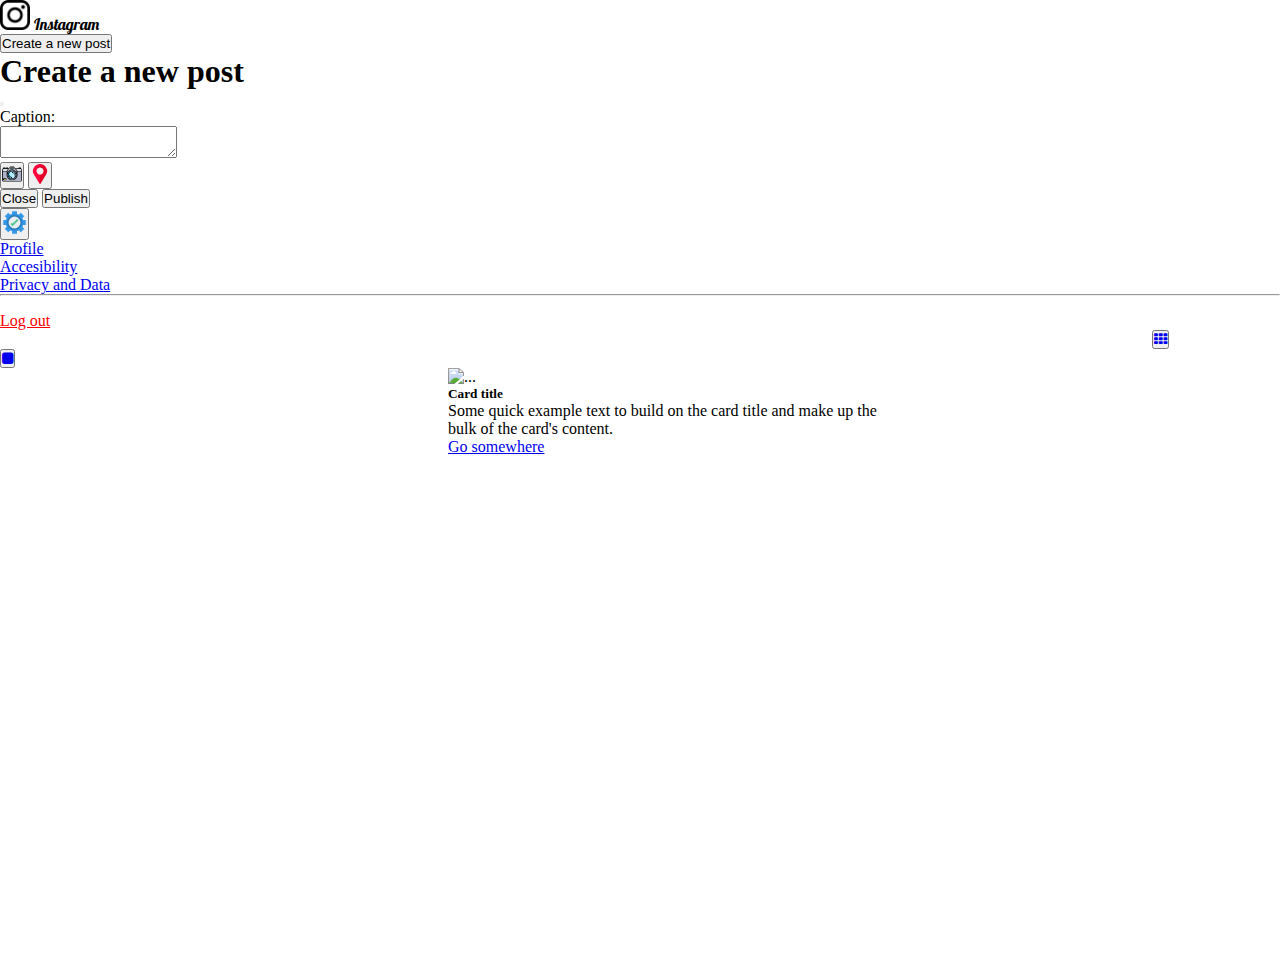
==== post.html @ ad2f394e "Funcionamiento de gallery e inicio del feed" ====
<!DOCTYPE html>
<html lang="es">
  <head>
    <meta charset="utf-8" />
    <meta name="viewport" content="width=device-width, initial-scale=1" />
    <title>Ejercicio Instagram Bootstrap Multimedios</title>
    <link
      href="https://cdn.jsdelivr.net/npm/bootstrap@5.3.0-alpha3/dist/css/bootstrap.min.css"
      rel="stylesheet"
      integrity="sha384-KK94CHFLLe+nY2dmCWGMq91rCGa5gtU4mk92HdvYe+M/SXH301p5ILy+dN9+nJOZ"
      crossorigin="anonymous"
    />
    <link rel="stylesheet" href="styles.css" />
    <link rel="preconnect" href="https://fonts.googleapis.com" />
    <link rel="preconnect" href="https://fonts.gstatic.com" crossorigin />
    <link
      href="https://fonts.googleapis.com/css2?family=Lobster&family=Oswald:wght@300&family=Rubik&display=swap"
      rel="stylesheet"
    />
    <link rel="shortcut icon" href="img/instagram.png" />
    <link rel="stylesheet" href="https://cdnjs.cloudflare.com/ajax/libs/font-awesome/4.7.0/css/font-awesome.min.css">
    
  </head>

  <body>
    <nav class="navbar bg-body-tertiary ">
      <div class="container-fluid">
        <div class="navbar-brand">
          <img
            class="icon-instagram"
            src="img/logotipo-de-instagram.png"
            alt="Logo instagram"
          />
          <a class="navbar-brand-text" href="#">Instagram</a>
        </div>
        <div class="d-flex">
          <button
            type="button"
            class="btn btn-success me-2"
            data-bs-toggle="modal"
            data-bs-target="#createNewPostModal"
          >
            Create a new post
          </button>

          <div
            class="modal fade"
            id="createNewPostModal"
            tabindex="-1"
            aria-labelledby="exampleModalLabel"
            aria-hidden="true"
          >
            <div class="modal-dialog">
              <div class="modal-content">
                <div class="modal-header">
                  <h1 class="modal-title fs-5" id="exampleModalLabel">
                    Create a new post
                  </h1>
                  <button
                    type="button"
                    class="btn-close"
                    data-bs-dismiss="modal"
                    aria-label="Close"
                  ></button>
                </div>
                <div class="modal-body">
                  <p>Caption:</p>
                  <textarea class="form-control" id="message-text"></textarea>
                  <div class="btn">
                    <button
                      type="button"
                      class="btn btn-light"
                      data-bs-dismiss="modal"
                    >
                      <img
                        class="img-camara"
                        src="img/camara-fotografica.png"
                        alt="camara fotos"
                      />
                    </button>
                    <button type="button" class="btn btn-light">
                      <img
                        class="img-camara"
                        src="img/marcador-de-posicion.png"
                        alt="camara fotos"
                      />
                    </button>
                  </div>
                </div>
                <div class="modal-footer">
                  <button
                    type="button"
                    class="btn btn-secondary"
                    data-bs-dismiss="modal"
                  >
                    Close
                  </button>
                  <button type="button" class="btn btn-success">Publish</button>
                </div>
              </div>
            </div>
          </div>

          <div class="btn-group">
            <button
              class="btn btn-secondary btn-lg dropdown-toggle"
              type="button"
              data-bs-toggle="dropdown"
              aria-expanded="false"
            >
              <img
                class="img-config"
                src="img/engranajes-de-configuracion.png"
                alt=""
              />
            </button>
            <ul class="dropdown-menu">
              <li><a class="dropdown-item active" href="#">Profile</a></li>
              <li><a class="dropdown-item" href="#">Accesibility</a></li>
              <li><a class="dropdown-item" href="#">Privacy and Data</a></li>
              <li>
                <hr class="dropdown-divider" />
              </li>
              <li><a class="dropdown-item log" href="#">Log out</a></li>
            </ul>
          </div>
        </div>
      </div>
    </nav>

    <div class="row ">
        <div class="col-sm-6 ">
            <div class="gallery ">
                <button class="btn btn-light" ><a href="./index.html" target="_self"><i class="fa fa-th"></i></a></button>
            </div>
        </div>
        <div class="col-sm-6">
            <div class="list">
                <button class="btn btn-light" ><a href="./post.html" target="_self"><i class="fa fa-square"></i></a></button>
            </div>
        </div>
    </div>
  <div class="container-card w-100">

    <div class="card" style="width: 450px; height: 600px; ">
      <img src="https://source.unsplash.com/pWkk7iiCoDM/400x300" class="card-img-top" alt="...">
      <div class="card-body">
        <h5 class="card-title">Card title</h5>
        <p class="card-text">Some quick example text to build on the card title and make up the bulk of the card's content.</p>
        <a href="#" class="btn btn-primary">Go somewhere</a>
      </div>
    </div>
  </div>
    
   
    <script
      src="https://cdn.jsdelivr.net/npm/bootstrap@5.3.0-alpha3/dist/js/bootstrap.bundle.min.js"
      integrity="sha384-ENjdO4Dr2bkBIFxQpeoTz1HIcje39Wm4jDKdf19U8gI4ddQ3GYNS7NTKfAdVQSZe"
      crossorigin="anonymous"
    ></script>
  </body>
</html>
---- styles.css ----
* {
  padding: 0;
  margin: 0;
  box-sizing: 0;
}

.container {
  width: 100%;
  margin-right: 10%;
}

.navbar-brand-text {
  text-decoration: none;
  color: black;
  font-family: "Lobster", cursive;
}

.navbar-brand-text {
  color: black;
}

.icon-instagram {
  width: 30px;
  height: 30px;
}

.img-camara {
  width: 20px;
  height: 20px;
}

.img-config {
  width: 25px;
  height: 25px;
}

.log {
  color: red;
}

.gallery {
  margin-left: 90%;
}

.hola {
  margin: 0;
}

.post {
  height: 650px;
  width: 600px;
  box-shadow: 0 0 10px rgba(0, 0, 0, 0.2);
  border-radius: 10px;
  margin: 50px auto;
}

.post-header {
  height: 70px;
  width: 600px;
}

.icon {
  height: 50px;
  width: 50px;
  float: left;
  padding: 5px 5px;
  margin: 5px;
  font-size: 50px;
  text-align: center;
}

.title {
  float: left;
  height: 50px;
  width: 50px;
  padding: 5px 5px;
  margin: 5px;
  text-align: center;
  line-height: 0.2;
}

.setting {
  float: right;
  height: 50px;
  width: 290px;
  padding: 5px 5px;
  margin: 5px;
  font-size: 50px;
  text-align: right;
}

img {
  height: 400px;
}

.post-content {
  width: 100%;
  height: 30px;
  background-color: aqua;
}

.reaction {
  width: 100%;
  height: 30px;
}
.like {
  float: left;
  padding: 5px 5px;
  margin: 5px;
  font-size: 30px;
  text-align: center;
}

.comment {
  float: left;
  padding: 5px 5px;
  margin: 5px;
  font-size: 30px;
  text-align: center;
}

.share {
  float: left;
  padding: 5px 5px;
  margin: 5px;
  font-size: 30px;
  text-align: center;
}

.save {
  float: right;
  padding: 5px 5px;
  margin: 5px;
  font-size: 30px;
  text-align: right;
}

.text {
  margin-top: 40px;
  margin-left: 10px;
}

.icon-user {
  float: left;
}

.description {
  width: 300px;
  padding: 0 10px;
}
.time {
  margin-left: 10px;
  font-size: 10px;
}

.container-card {
  margin-left: 35%;
}
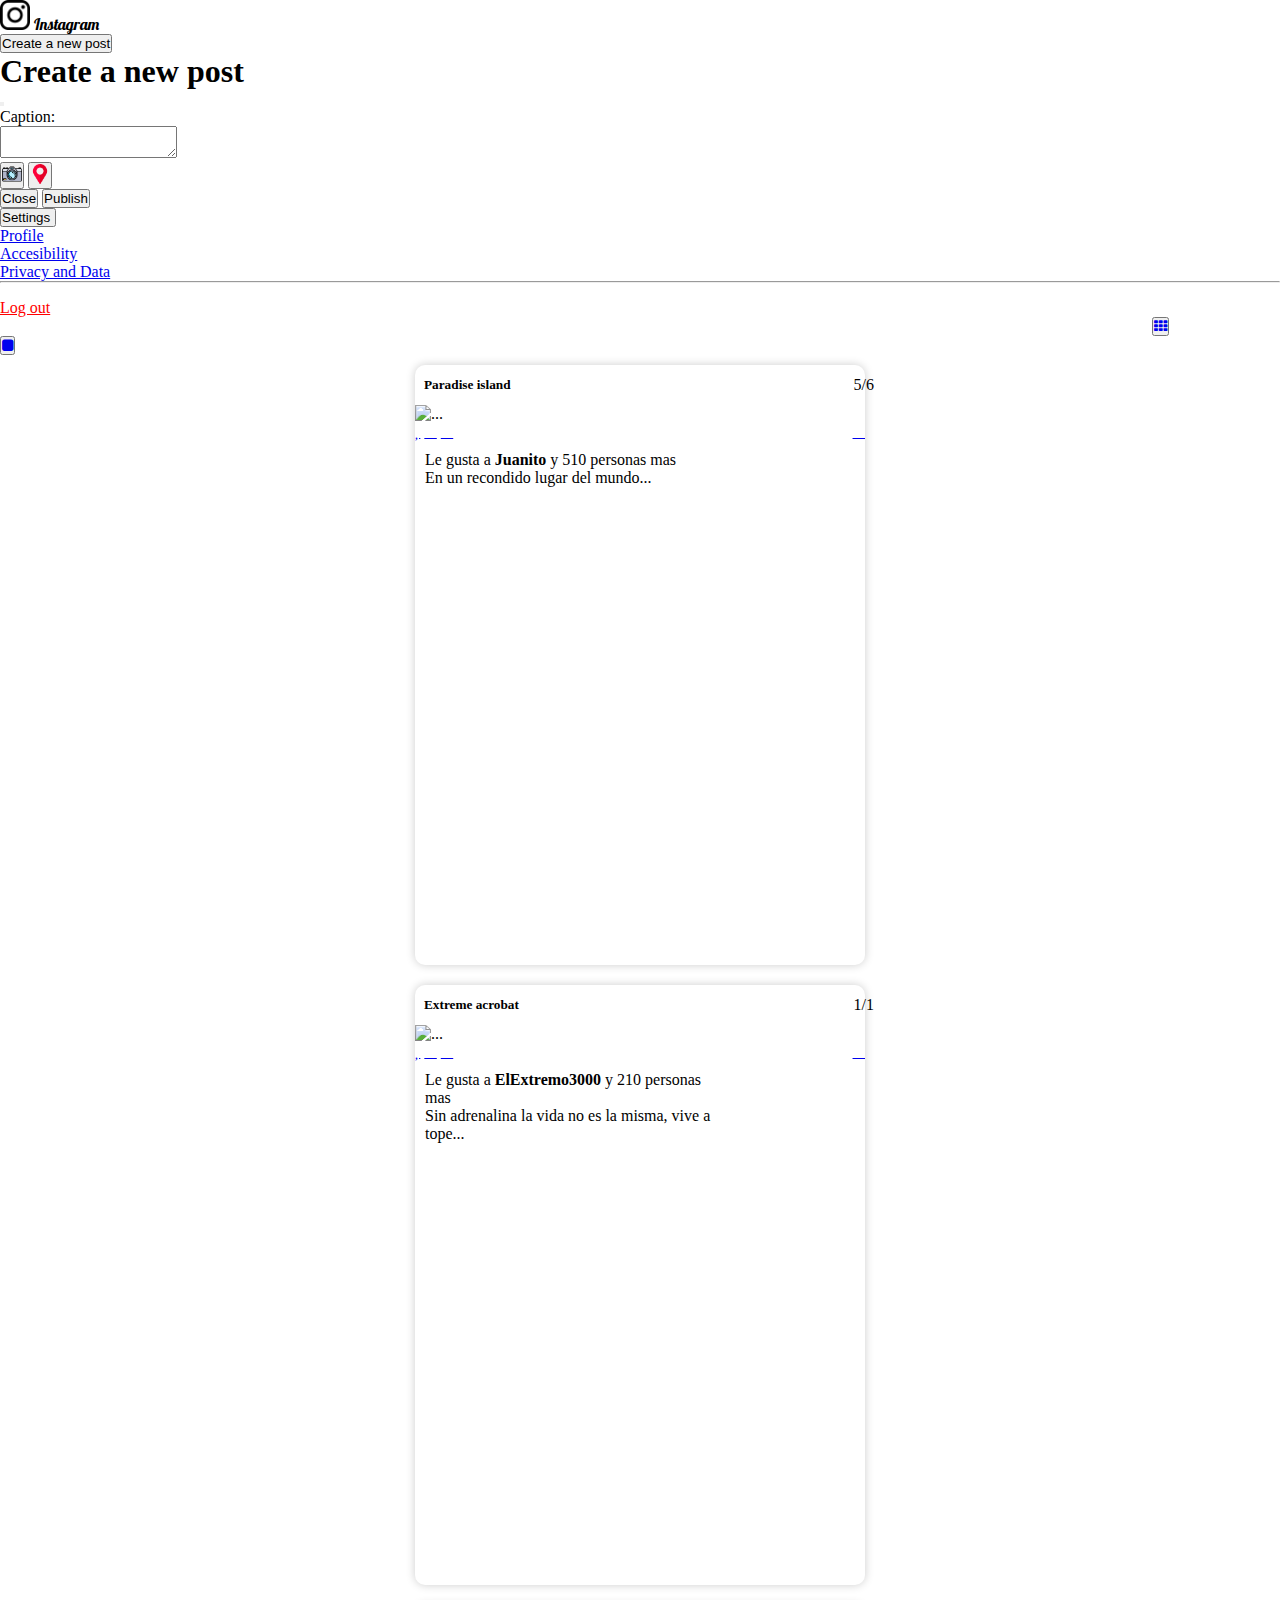
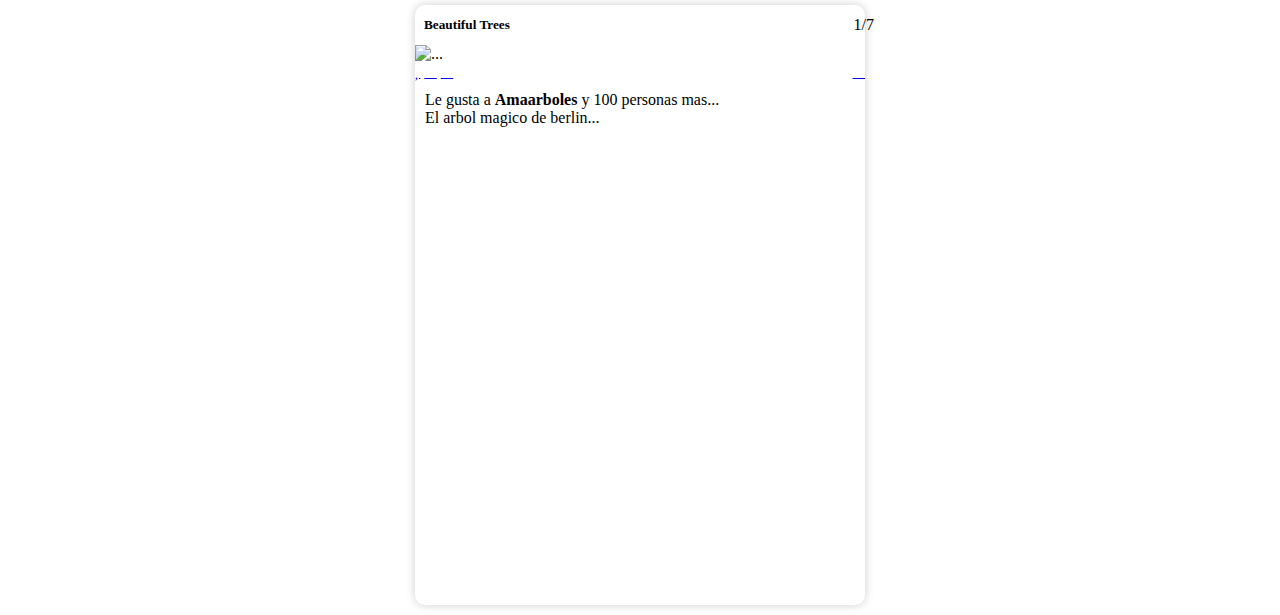
==== commit 876138f2: "Terminado..." ====
--- a/post.html
+++ b/post.html
@@ -1,162 +1,186 @@
 <!DOCTYPE html>
 <html lang="es">
-  <head>
-    <meta charset="utf-8" />
-    <meta name="viewport" content="width=device-width, initial-scale=1" />
-    <title>Ejercicio Instagram Bootstrap Multimedios</title>
-    <link
-      href="https://cdn.jsdelivr.net/npm/bootstrap@5.3.0-alpha3/dist/css/bootstrap.min.css"
-      rel="stylesheet"
-      integrity="sha384-KK94CHFLLe+nY2dmCWGMq91rCGa5gtU4mk92HdvYe+M/SXH301p5ILy+dN9+nJOZ"
-      crossorigin="anonymous"
-    />
-    <link rel="stylesheet" href="styles.css" />
-    <link rel="preconnect" href="https://fonts.googleapis.com" />
-    <link rel="preconnect" href="https://fonts.gstatic.com" crossorigin />
-    <link
-      href="https://fonts.googleapis.com/css2?family=Lobster&family=Oswald:wght@300&family=Rubik&display=swap"
-      rel="stylesheet"
-    />
-    <link rel="shortcut icon" href="img/instagram.png" />
-    <link rel="stylesheet" href="https://cdnjs.cloudflare.com/ajax/libs/font-awesome/4.7.0/css/font-awesome.min.css">
-    
-  </head>
 
-  <body>
-    <nav class="navbar bg-body-tertiary ">
-      <div class="container-fluid">
-        <div class="navbar-brand">
-          <img
-            class="icon-instagram"
-            src="img/logotipo-de-instagram.png"
-            alt="Logo instagram"
-          />
-          <a class="navbar-brand-text" href="#">Instagram</a>
-        </div>
-        <div class="d-flex">
-          <button
-            type="button"
-            class="btn btn-success me-2"
-            data-bs-toggle="modal"
-            data-bs-target="#createNewPostModal"
-          >
-            Create a new post
-          </button>
+<head>
+  <meta charset="utf-8" />
+  <meta name="viewport" content="width=device-width, initial-scale=1" />
+  <title>Ejercicio Instagram Bootstrap Multimedios</title>
+  <link href="https://cdn.jsdelivr.net/npm/bootstrap@5.3.0-alpha3/dist/css/bootstrap.min.css" rel="stylesheet"
+    integrity="sha384-KK94CHFLLe+nY2dmCWGMq91rCGa5gtU4mk92HdvYe+M/SXH301p5ILy+dN9+nJOZ" crossorigin="anonymous" />
+  <script src="https://kit.fontawesome.com/244c5f576e.js" crossorigin="anonymous"></script>
+  <link rel="stylesheet" href="styles.css" />
+  <link rel="preconnect" href="https://fonts.googleapis.com" />
+  <link rel="preconnect" href="https://fonts.gstatic.com" crossorigin />
+  <link href="https://fonts.googleapis.com/css2?family=Lobster&family=Oswald:wght@300&family=Rubik&display=swap"
+    rel="stylesheet" />
+  <link rel="shortcut icon" href="img/instagram.png" />
+  <link rel="stylesheet" href="https://cdnjs.cloudflare.com/ajax/libs/font-awesome/4.7.0/css/font-awesome.min.css" />
+</head>
 
-          <div
-            class="modal fade"
-            id="createNewPostModal"
-            tabindex="-1"
-            aria-labelledby="exampleModalLabel"
-            aria-hidden="true"
-          >
-            <div class="modal-dialog">
-              <div class="modal-content">
-                <div class="modal-header">
-                  <h1 class="modal-title fs-5" id="exampleModalLabel">
-                    Create a new post
-                  </h1>
-                  <button
-                    type="button"
-                    class="btn-close"
-                    data-bs-dismiss="modal"
-                    aria-label="Close"
-                  ></button>
+<body>
+  <nav class="navbar bg-body-tertiary">
+    <div class="container-fluid">
+      <div class="navbar-brand">
+        <img class="icon-instagram" src="img/logotipo-de-instagram.png" alt="Logo instagram" />
+        <a class="navbar-brand-text" href="#">Instagram</a>
+      </div>
+      <div class="d-flex">
+        <button type="button" class="btn btn-success me-2" data-bs-toggle="modal" data-bs-target="#createNewPostModal">
+          Create a new post
+        </button>
+
+        <div class="modal fade" id="createNewPostModal" tabindex="-1" aria-labelledby="exampleModalLabel"
+          aria-hidden="true">
+          <div class="modal-dialog">
+            <div class="modal-content">
+              <div class="modal-header">
+                <h1 class="modal-title fs-5" id="exampleModalLabel">
+                  Create a new post
+                </h1>
+                <button type="button" class="btn-close" data-bs-dismiss="modal" aria-label="Close"></button>
+              </div>
+              <div class="modal-body">
+                <p>Caption:</p>
+                <textarea class="form-control" id="message-text"></textarea>
+                <div class="btn">
+                  <button type="button" class="btn btn-light" data-bs-dismiss="modal">
+                    <img class="img-camara" src="img/camara-fotografica.png" alt="camara fotos" />
+                  </button>
+                  <button type="button" class="btn btn-light">
+                    <img class="img-camara" src="img/marcador-de-posicion.png" alt="camara fotos" />
+                  </button>
                 </div>
-                <div class="modal-body">
-                  <p>Caption:</p>
-                  <textarea class="form-control" id="message-text"></textarea>
-                  <div class="btn">
-                    <button
-                      type="button"
-                      class="btn btn-light"
-                      data-bs-dismiss="modal"
-                    >
-                      <img
-                        class="img-camara"
-                        src="img/camara-fotografica.png"
-                        alt="camara fotos"
-                      />
-                    </button>
-                    <button type="button" class="btn btn-light">
-                      <img
-                        class="img-camara"
-                        src="img/marcador-de-posicion.png"
-                        alt="camara fotos"
-                      />
-                    </button>
-                  </div>
-                </div>
-                <div class="modal-footer">
-                  <button
-                    type="button"
-                    class="btn btn-secondary"
-                    data-bs-dismiss="modal"
-                  >
-                    Close
-                  </button>
-                  <button type="button" class="btn btn-success">Publish</button>
-                </div>
+              </div>
+              <div class="modal-footer">
+                <button type="button" class="btn btn-secondary" data-bs-dismiss="modal">
+                  Close
+                </button>
+                <button type="button" class="btn btn-success">Publish</button>
               </div>
             </div>
           </div>
+        </div>
 
-          <div class="btn-group">
-            <button
-              class="btn btn-secondary btn-lg dropdown-toggle"
-              type="button"
-              data-bs-toggle="dropdown"
-              aria-expanded="false"
-            >
-              <img
-                class="img-config"
-                src="img/engranajes-de-configuracion.png"
-                alt=""
-              />
-            </button>
-            <ul class="dropdown-menu">
-              <li><a class="dropdown-item active" href="#">Profile</a></li>
-              <li><a class="dropdown-item" href="#">Accesibility</a></li>
-              <li><a class="dropdown-item" href="#">Privacy and Data</a></li>
-              <li>
-                <hr class="dropdown-divider" />
-              </li>
-              <li><a class="dropdown-item log" href="#">Log out</a></li>
-            </ul>
-          </div>
+        <div class="btn-group">
+          <button class="btn btn-primary btn-lg dropdown-toggle" type="button" data-bs-toggle="dropdown"
+            aria-expanded="false">
+            Settings <i class="fa fa-users-cog"></i>
+          </button>
+          <ul class="dropdown-menu">
+            <li><a class="dropdown-item active" href="#">Profile</a></li>
+            <li><a class="dropdown-item" href="#">Accesibility</a></li>
+            <li><a class="dropdown-item" href="#">Privacy and Data</a></li>
+            <li>
+              <hr class="dropdown-divider" />
+            </li>
+            <li><a class="dropdown-item log" href="#">Log out</a></li>
+          </ul>
         </div>
       </div>
-    </nav>
+    </div>
+  </nav>
 
-    <div class="row ">
-        <div class="col-sm-6 ">
-            <div class="gallery ">
-                <button class="btn btn-light" ><a href="./index.html" target="_self"><i class="fa fa-th"></i></a></button>
-            </div>
-        </div>
-        <div class="col-sm-6">
-            <div class="list">
-                <button class="btn btn-light" ><a href="./post.html" target="_self"><i class="fa fa-square"></i></a></button>
-            </div>
-        </div>
+  <div class="row">
+    <div class="col-sm-6">
+      <div class="gallery">
+        <button class="btn btn-light btn-lg">
+          <a href="./index.html" target="_self"><i class="fa fa-th"></i></a>
+        </button>
+      </div>
     </div>
-  <div class="container-card w-100">
-
-    <div class="card" style="width: 450px; height: 600px; ">
-      <img src="https://source.unsplash.com/pWkk7iiCoDM/400x300" class="card-img-top" alt="...">
-      <div class="card-body">
-        <h5 class="card-title">Card title</h5>
-        <p class="card-text">Some quick example text to build on the card title and make up the bulk of the card's content.</p>
-        <a href="#" class="btn btn-primary">Go somewhere</a>
+    <div class="col-sm-6">
+      <div class="list">
+        <button class="btn btn-light btn-lg">
+          <a href="./post.html" target="_self"><i class="fa fa-square"></i></a>
+        </button>
       </div>
     </div>
   </div>
-    
-   
-    <script
-      src="https://cdn.jsdelivr.net/npm/bootstrap@5.3.0-alpha3/dist/js/bootstrap.bundle.min.js"
-      integrity="sha384-ENjdO4Dr2bkBIFxQpeoTz1HIcje39Wm4jDKdf19U8gI4ddQ3GYNS7NTKfAdVQSZe"
-      crossorigin="anonymous"
-    ></script>
-  </body>
-</html>
+  <div class="container-card w-100">
+    <div class="card" style="width: 450px; height: 600px">
+      <div class="header-card">
+        <h5 class="card-title post-title">Paradise island</h5>
+        <p class="post-num">5/6</p>
+      </div>
+      <img src="https://source.unsplash.com/pWkk7iiCoDM/400x300" class="card-img-top" alt="..." />
+      <div class="card-body">
+        <div class="btns">
+          <div class="btn-left">
+            <a href="#" class="btn btn-primary"><i class="far fa-heart"></i></a>
+            <a href="#" class="btn btn-primary"><i class="far fa-comments"></i></a>
+            <a href="#" class="btn btn-primary"><i class="far fa-paper-plane"></i></a>
+          </div>
+          <div class="btn-rigth">
+            <a href="#" class="btn btn-primary"><i class="far fa-bookmark"></i></a>
+          </div>
+        </div>
+
+        <div class="description">
+          <p class="card-text">
+            Le gusta a <b>Juanito</b> y 510 personas mas
+          </p>
+          <p class="card-text">En un recondido lugar del mundo...</p>
+        </div>
+      </div>
+    </div>
+
+    <div class="card" style="width: 450px; height: 600px">
+      <div class="header-card">
+        <h5 class="card-title post-title">Extreme acrobat</h5>
+        <p class="post-num">1/1</p>
+      </div>
+      <img src="https://source.unsplash.com/aob0ukAYfuI/400x300" class="card-img-top" alt="..." />
+      <div class="card-body">
+        <div class="btns">
+          <div class="btn-left">
+            <a href="#" class="btn btn-primary"><i class="far fa-heart"></i></a>
+            <a href="#" class="btn btn-primary"><i class="far fa-comments"></i></a>
+            <a href="#" class="btn btn-primary"><i class="far fa-paper-plane"></i></a>
+          </div>
+          <div class="btn-rigth">
+            <a href="#" class="btn btn-primary"><i class="far fa-bookmark"></i></a>
+          </div>
+        </div>
+        <div class="description">
+          <p class="card-text">
+            Le gusta a <b>ElExtremo3000</b> y 210 personas mas
+          </p>
+          <p class="card-text">
+            Sin adrenalina la vida no es la misma, vive a tope...
+          </p>
+        </div>
+      </div>
+    </div>
+    <div class="card" style="width: 450px; height: 600px">
+      <div class="header-card">
+        <h5 class="card-title post-title">Beautiful Trees</h5>
+        <p class="post-num">1/7</p>
+      </div>
+      <img src="https://source.unsplash.com/EUfxH-pze7s/400x300" class="card-img-top" alt="..." />
+      <div class="card-body">
+        <div class="btns">
+          <div class="btn-left">
+            <a href="#" class="btn btn-primary"><i class="far fa-heart"></i></a>
+            <a href="#" class="btn btn-primary"><i class="far fa-comments"></i></a>
+            <a href="#" class="btn btn-primary"><i class="far fa-paper-plane"></i></a>
+          </div>
+          <div class="btn-rigth">
+            <a href="#" class="btn btn-primary"><i class="far fa-bookmark"></i></a>
+          </div>
+        </div>
+        <div class="description">
+          <p class="card-text">
+            Le gusta a <b>Amaarboles</b> y 100 personas mas...
+          </p>
+          <p class="card-text">El arbol magico de berlin...</p>
+        </div>
+      </div>
+    </div>
+  </div>
+
+  <script src="https://cdn.jsdelivr.net/npm/bootstrap@5.3.0-alpha3/dist/js/bootstrap.bundle.min.js"
+    integrity="sha384-ENjdO4Dr2bkBIFxQpeoTz1HIcje39Wm4jDKdf19U8gI4ddQ3GYNS7NTKfAdVQSZe"
+    crossorigin="anonymous"></script>
+</body>
+
+</html>--- a/styles.css
+++ b/styles.css
@@ -40,10 +40,7 @@
 
 .gallery {
   margin-left: 90%;
-}
 
-.hola {
-  margin: 0;
 }
 
 .post {
@@ -154,5 +151,39 @@
 }
 
 .container-card {
-  margin-left: 35%;
+  display: flex;
+  flex-direction: column;
+  align-items: center;
 }
+
+.card{
+  box-shadow: 0 0 10px rgba(0, 0, 0, 0.2);
+  border-radius: 10px;
+  margin: 10px;
+}
+
+.header-card{
+  width: 100%;
+  height: 40px;
+  display: flex;
+  margin-left: 2%;
+  padding-right: 4%;
+  justify-content: space-between;
+  align-items: center;
+}
+
+.btn-options{
+  display: flex;
+  align-items: center;
+}
+
+.description{
+  margin-top: 10px;
+}
+
+.btns{
+  width: 100%;
+  display: flex;
+  justify-content: space-between;
+}
+
